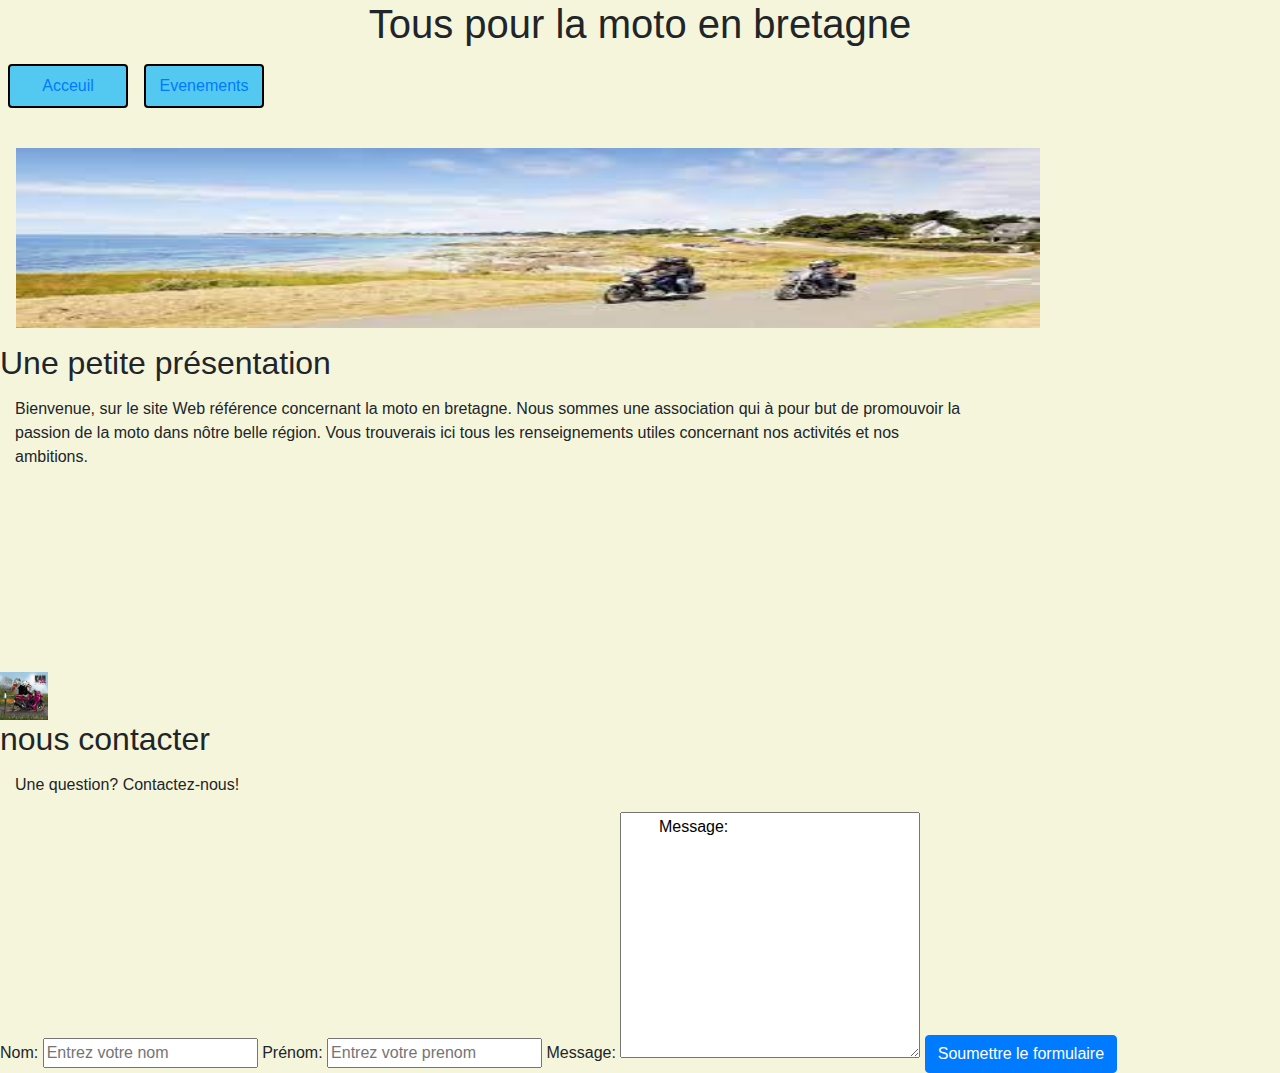
==== index.html @ ce5ceb73 "ajout d'image et travail css" ====
<!DOCTYPE html>
<html lang="fr">
<head>
  <meta charset="UTF-8">
  <meta name="viewport" content="width=device-width, initial-scale=1.0">
  <title>Motard du Morbihan</title>
  <link rel="stylesheet" href="https://cdn.jsdelivr.net/npm/bootstrap@4.3.1/dist/css/bootstrap.min.css" integrity="sha384-ggOyR0iXCbMQv3Xipma34MD+dH/1fQ784/j6cY/iJTQUOhcWr7x9JvoRxT2MZw1T" crossorigin="anonymous">
  <link rel="stylesheet" href="./style.css">
</head>
<body>
  <header>
    <h1>Tous pour la moto en bretagne</h1>
    <!-- nav bar -->
    <nav class="nav">
      <ul class="menu">
        <li><a href="./index.html">Acceuil</a></li>
        <li><a href="./event.htm">Evenements</a></li>
      </ul>
    </nav>    
  </header>
  
  <!-- main content -->
  <main class="mainContent">
    <img src="./background.jpg" alt="balade sur la côte" id="bike">
    <h2>Une petite présentation</h2>
    <p>Bienvenue, sur le site Web référence concernant la moto en bretagne. Nous sommes une
      association qui à pour but de promouvoir la passion de la moto dans nôtre belle région.
      Vous trouverais ici tous les renseignements utiles concernant nos activités et nos ambitions. </p>
  </main>
  
  <footer>
    <img src="./logo.jpg" alt="moto bzh" class="logo">
    <h2>nous contacter</h2>
    <p>Une question? Contactez-nous!</p>
    
    <form action="#">
      <label for="name">Nom:</label>
      <input type="text" id="name" placeholder="Entrez votre nom">

      <label for="firstName">Prénom:</label>
      <input type="text" id="firstName" placeholder="Entrez votre prenom">

      <label for="message">Message:</label>
      <textarea name="massage" id="massage" cols="30" rows="10" placeholder="Entrez votre message">
        Message:
      </textarea>

      <button class="btn btn-primary" type="submit">Soumettre le formulaire</button>

      </form>
  </footer>
</body>





</html>
---- style.css ----
body{
  background-color: beige;
}

h1{
  text-align: center;
}

.menu{
  display: flex;
  padding: 0;
  list-style-type: none;
  align-items: center;
}

.menu a{
  display: block;
  min-width: 120px;
  margin: 0.5rem;
  padding: 0.5rem;
  background-color: rgb(83, 201, 241);
  text-decoration: none;
  border: 2px solid black;
  border-radius: 4px;
  text-align: center;
}
.menu a:hover{
  background-color: aquamarine;
  transition: all 0.5s;
}

.logo{
  max-width: 80px;
  min-width: 30px;
  max-height: 80px;
  min-height: 30px;
  width: 3rem;
  height: 3rem;
}

.mainContent{
  background-repeat: no-repeat;
  background-size: cover;
  background-position: center;
  height: 60vh;
  width: 100vw;
}

p{
  margin: 15px;
  max-width: 75vw;
}

#bike{
  width: 80vw;
  height: 20vh;
  margin: 1rem;
}

footer{
  /* display: flex; */
}
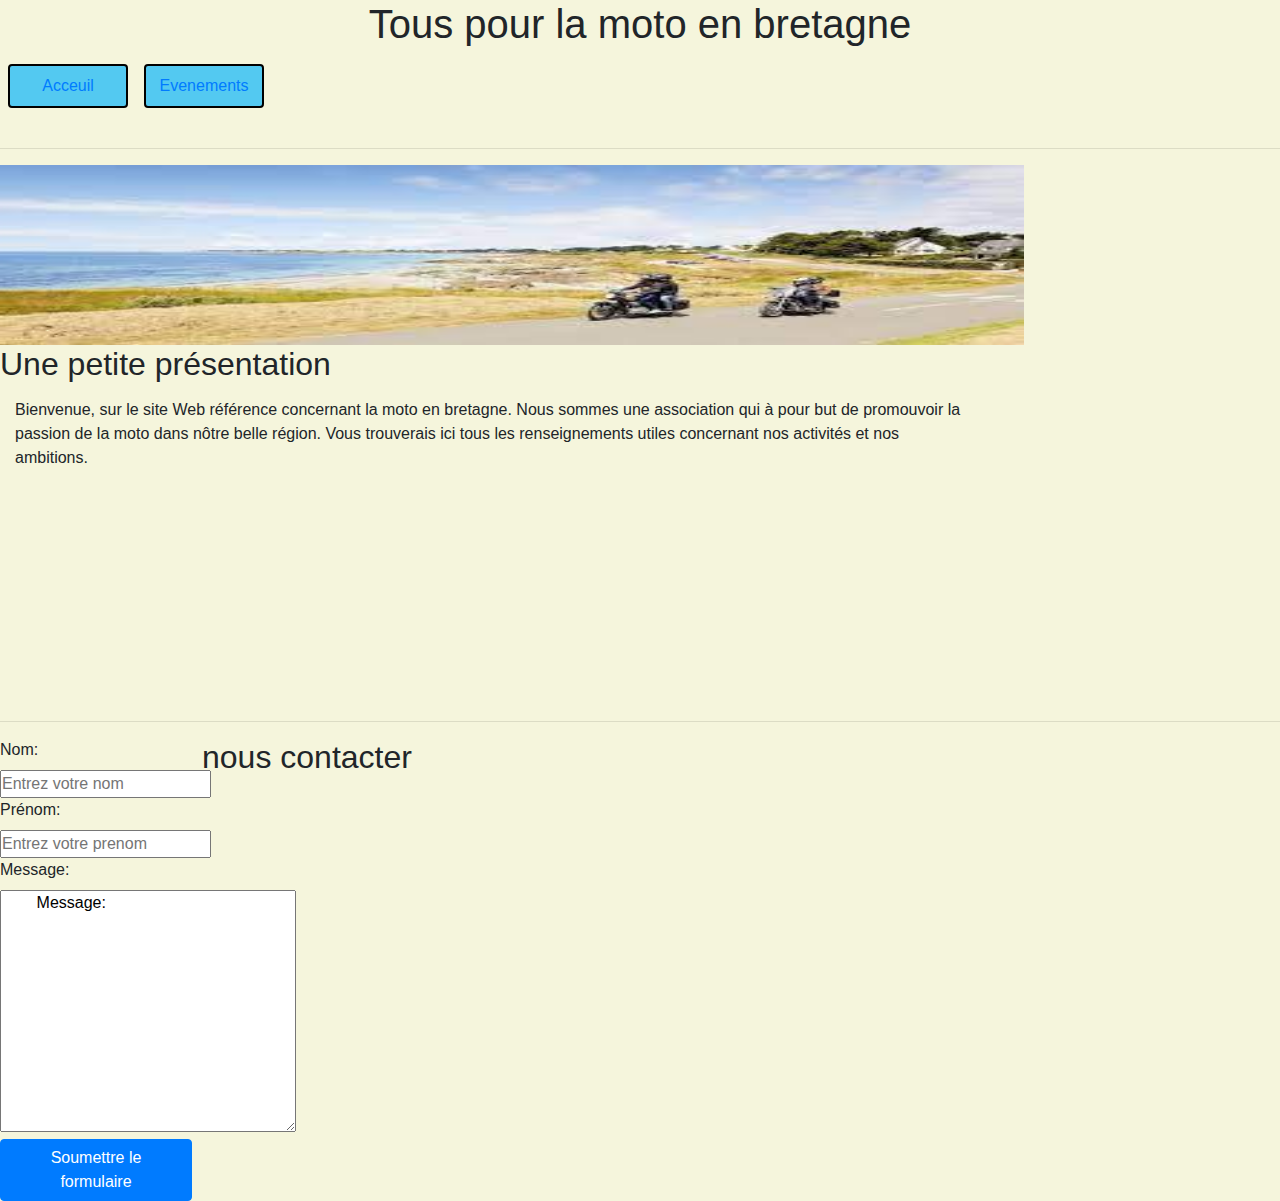
==== commit ef64cf5e: "css du footer" ====
--- a/index.html
+++ b/index.html
@@ -18,7 +18,7 @@
       </ul>
     </nav>    
   </header>
-  
+  <hr>
   <!-- main content -->
   <main class="mainContent">
     <img src="./background.jpg" alt="balade sur la côte" id="bike">
@@ -28,10 +28,10 @@
       Vous trouverais ici tous les renseignements utiles concernant nos activités et nos ambitions. </p>
   </main>
   
+  <hr>
+
   <footer>
-    <img src="./logo.jpg" alt="moto bzh" class="logo">
-    <h2>nous contacter</h2>
-    <p>Une question? Contactez-nous!</p>
+    <h2 class="h2footer">nous contacter</h2>
     
     <form action="#">
       <label for="name">Nom:</label>
--- a/style.css
+++ b/style.css
@@ -1,5 +1,10 @@
+*{
+  margin: 0;
+  padding: 0;
+}
 body{
   background-color: beige;
+
 }
 
 h1{
@@ -10,7 +15,6 @@
   display: flex;
   padding: 0;
   list-style-type: none;
-  align-items: center;
 }
 
 .menu a{
@@ -27,15 +31,6 @@
 .menu a:hover{
   background-color: aquamarine;
   transition: all 0.5s;
-}
-
-.logo{
-  max-width: 80px;
-  min-width: 30px;
-  max-height: 80px;
-  min-height: 30px;
-  width: 3rem;
-  height: 3rem;
 }
 
 .mainContent{
@@ -55,8 +50,41 @@
   width: 80vw;
   height: 20vh;
   margin: 1rem;
+  margin: 0;
+  padding: 0;
 }
 
 footer{
-  /* display: flex; */
+  display: grid;
+  grid-template-columns: 15vw 15vw 15vw 15vw 15vw 15vw;
+  grid-template-rows: 5vh 5vh 5vh 5vh 5vh;
+  gap: 10px;
+}
+
+.h2footer{
+  grid-column-start: 2;
+  grid-column-end: 5 ;
+  grid-row-start: 1;
+  grid-row-end: 1;
+}
+
+#name{
+  grid-column-start: 2;
+  grid-column-end: 4 ;
+  grid-row-start: 1;
+  grid-row-end: 2;
+}
+
+#firstname{
+  grid-column-start: 5;
+  grid-column-end: 7;
+  grid-row-start: 1;
+  grid-row-end: 2;
+}
+
+#message{
+  grid-column-start: 1;
+  grid-column-end: 6;
+  grid-row-start: 3;
+  grid-row-end: 4;
 }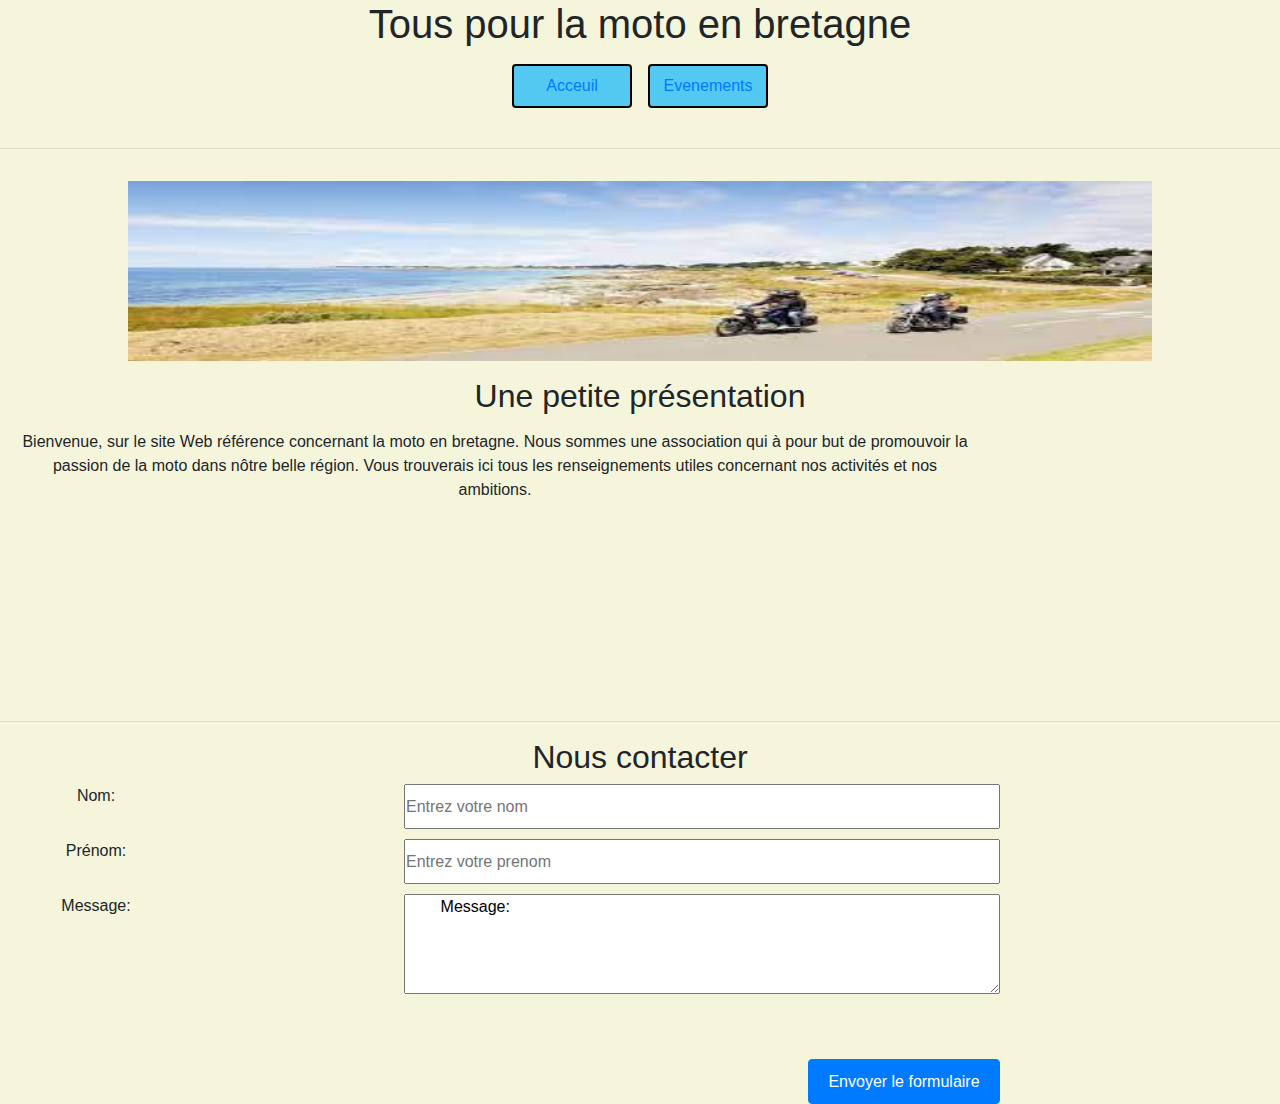
==== commit 5745234a: "mise en place du grid du footer et centrage de la navbar" ====
--- a/index.html
+++ b/index.html
@@ -11,8 +11,8 @@
   <header>
     <h1>Tous pour la moto en bretagne</h1>
     <!-- nav bar -->
-    <nav class="nav">
-      <ul class="menu">
+    <nav class="navbar">
+      <ul>
         <li><a href="./index.html">Acceuil</a></li>
         <li><a href="./event.htm">Evenements</a></li>
       </ul>
@@ -31,21 +31,21 @@
   <hr>
 
   <footer>
-    <h2 class="h2footer">nous contacter</h2>
+    <h2 class="h2footer">Nous contacter</h2>
     
-    <form action="#">
-      <label for="name">Nom:</label>
+    <form action="#" class="form">
+      <label for="name" class="name">Nom:</label>
       <input type="text" id="name" placeholder="Entrez votre nom">
 
-      <label for="firstName">Prénom:</label>
+      <label for="firstName" class="firstName">Prénom:</label>
       <input type="text" id="firstName" placeholder="Entrez votre prenom">
 
-      <label for="message">Message:</label>
-      <textarea name="massage" id="massage" cols="30" rows="10" placeholder="Entrez votre message">
+      <label for="message" class="message">Message:</label>
+      <textarea name="massage" id="message" cols="30" rows="10" placeholder="Entrez votre message">
         Message:
       </textarea>
 
-      <button class="btn btn-primary" type="submit">Soumettre le formulaire</button>
+      <button class="btn btn-primary" type="submit">Envoyer le formulaire</button>
 
       </form>
   </footer>
--- a/style.css
+++ b/style.css
@@ -4,6 +4,7 @@
 }
 body{
   background-color: beige;
+  text-align: center;
 
 }
 
@@ -11,13 +12,13 @@
   text-align: center;
 }
 
-.menu{
-  display: flex;
+.navbar{
+  display: inline-block;
   padding: 0;
-  list-style-type: none;
+  /* list-style-type: none;  */
 }
 
-.menu a{
+.navbar a{
   display: block;
   min-width: 120px;
   margin: 0.5rem;
@@ -28,10 +29,16 @@
   border-radius: 4px;
   text-align: center;
 }
-.menu a:hover{
+.navbar a:hover{
   background-color: aquamarine;
   transition: all 0.5s;
 }
+ul{
+  display: flex;
+  list-style-type: none; 
+
+}
+
 
 .mainContent{
   background-repeat: no-repeat;
@@ -50,41 +57,46 @@
   width: 80vw;
   height: 20vh;
   margin: 1rem;
-  margin: 0;
   padding: 0;
 }
 
-footer{
+
+.form{
   display: grid;
   grid-template-columns: 15vw 15vw 15vw 15vw 15vw 15vw;
-  grid-template-rows: 5vh 5vh 5vh 5vh 5vh;
+  grid-template-rows: 5vh 5vh 5vh 5vh 5vh 5vh;
   gap: 10px;
 }
 
-.h2footer{
-  grid-column-start: 2;
-  grid-column-end: 5 ;
-  grid-row-start: 1;
-  grid-row-end: 1;
+.name{
+  grid-column: 1/2 ;
+  grid-row: 1;
+}
+#name{
+  grid-column: 3/6;
+  grid-row: 1;
 }
 
-#name{
-  grid-column-start: 2;
-  grid-column-end: 4 ;
-  grid-row-start: 1;
-  grid-row-end: 2;
+.firstName{
+  grid-column: 1/2;
+  grid-row: 2;
+}
+#firstName{
+  grid-column: 3/6;
+  grid-row: 2;
 }
 
-#firstname{
-  grid-column-start: 5;
-  grid-column-end: 7;
-  grid-row-start: 1;
-  grid-row-end: 2;
+.message{
+  grid-column: 1/2;
+  grid-row: 3;
+}
+#message{
+  grid-column: 3/6;
+  grid-row: 3/5;
 }
 
-#message{
-  grid-column-start: 1;
-  grid-column-end: 6;
-  grid-row-start: 3;
-  grid-row-end: 4;
+.btn{
+  grid-column: 5/6;
+  grid-row: 6;
+  overflow: none;
 }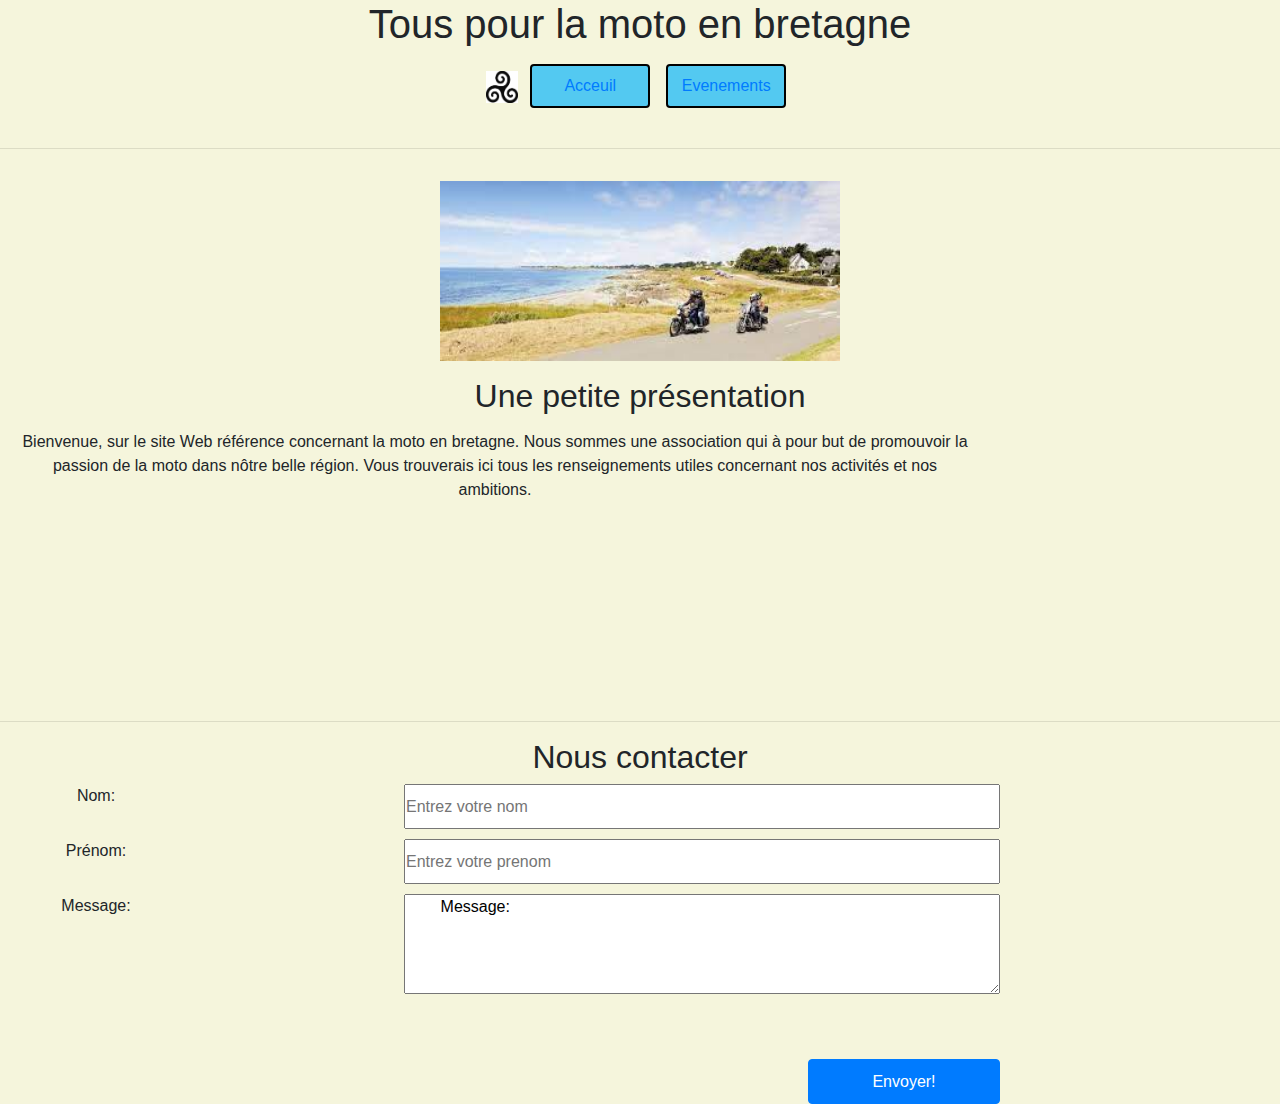
==== commit 60d0a172: "pagination de event.html" ====
--- a/index.html
+++ b/index.html
@@ -10,6 +10,7 @@
 <body>
   <header>
     <h1>Tous pour la moto en bretagne</h1>
+    <img src="./logo.jpg" alt="logo" id="logo">
     <!-- nav bar -->
     <nav class="navbar">
       <ul>
@@ -19,6 +20,7 @@
     </nav>    
   </header>
   <hr>
+  
   <!-- main content -->
   <main class="mainContent">
     <img src="./background.jpg" alt="balade sur la côte" id="bike">
@@ -45,8 +47,7 @@
         Message:
       </textarea>
 
-      <button class="btn btn-primary" type="submit">Envoyer le formulaire</button>
-
+      <button class="btn btn-primary" type="submit">Envoyer!</button>
       </form>
   </footer>
 </body>
--- a/style.css
+++ b/style.css
@@ -5,7 +5,6 @@
 body{
   background-color: beige;
   text-align: center;
-
 }
 
 h1{
@@ -39,6 +38,12 @@
 
 }
 
+#logo{
+  width: 2rem;
+  max-width: 100px;
+  height: 2rem;
+  max-height: 100px;
+}
 
 .mainContent{
   background-repeat: no-repeat;
@@ -53,11 +58,12 @@
   max-width: 75vw;
 }
 
-#bike{
+#bike, .img-event{
   width: 80vw;
   height: 20vh;
   margin: 1rem;
   padding: 0;
+  max-width: 400px;
 }
 
 
@@ -98,5 +104,5 @@
 .btn{
   grid-column: 5/6;
   grid-row: 6;
-  overflow: none;
+  overflow: hidden;
 }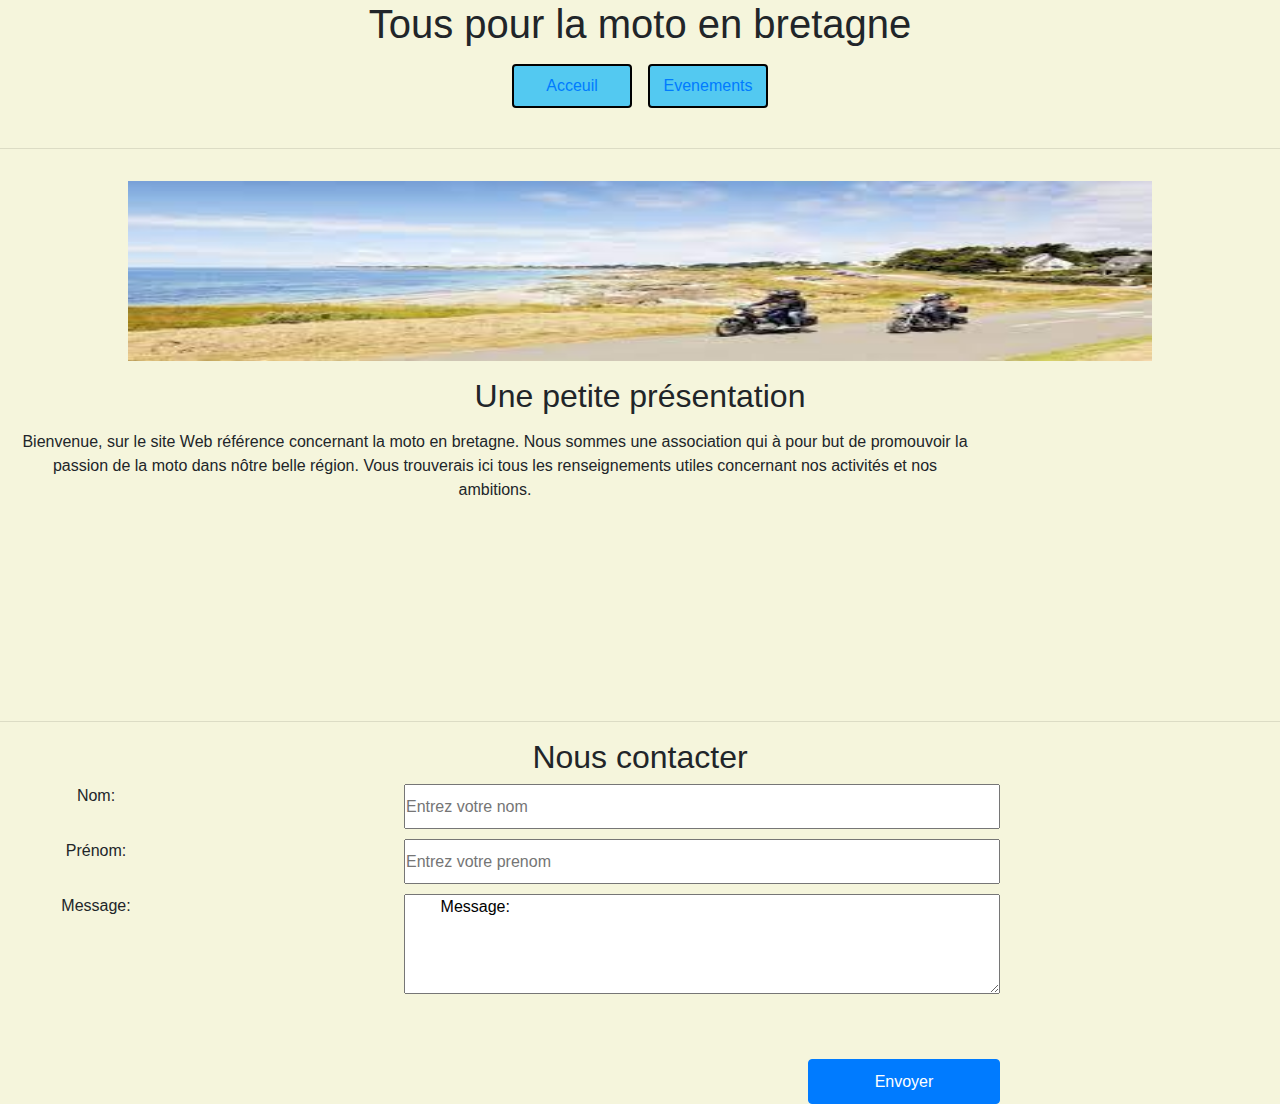
==== commit 4dffeb72: "pagination event.html" ====
--- a/index.html
+++ b/index.html
@@ -10,7 +10,6 @@
 <body>
   <header>
     <h1>Tous pour la moto en bretagne</h1>
-    <img src="./logo.jpg" alt="logo" id="logo">
     <!-- nav bar -->
     <nav class="navbar">
       <ul>
@@ -47,7 +46,8 @@
         Message:
       </textarea>
 
-      <button class="btn btn-primary" type="submit">Envoyer!</button>
+      <button class="btn btn-primary" type="submit">Envoyer</button>
+
       </form>
   </footer>
 </body>
--- a/style.css
+++ b/style.css
@@ -38,12 +38,6 @@
 
 }
 
-#logo{
-  width: 2rem;
-  max-width: 100px;
-  height: 2rem;
-  max-height: 100px;
-}
 
 .mainContent{
   background-repeat: no-repeat;
@@ -58,12 +52,11 @@
   max-width: 75vw;
 }
 
-#bike, .img-event{
+#bike{
   width: 80vw;
   height: 20vh;
   margin: 1rem;
   padding: 0;
-  max-width: 400px;
 }
 
 
@@ -101,8 +94,9 @@
   grid-row: 3/5;
 }
 
+
 .btn{
   grid-column: 5/6;
   grid-row: 6;
-  overflow: hidden;
+  overflow: none;
 }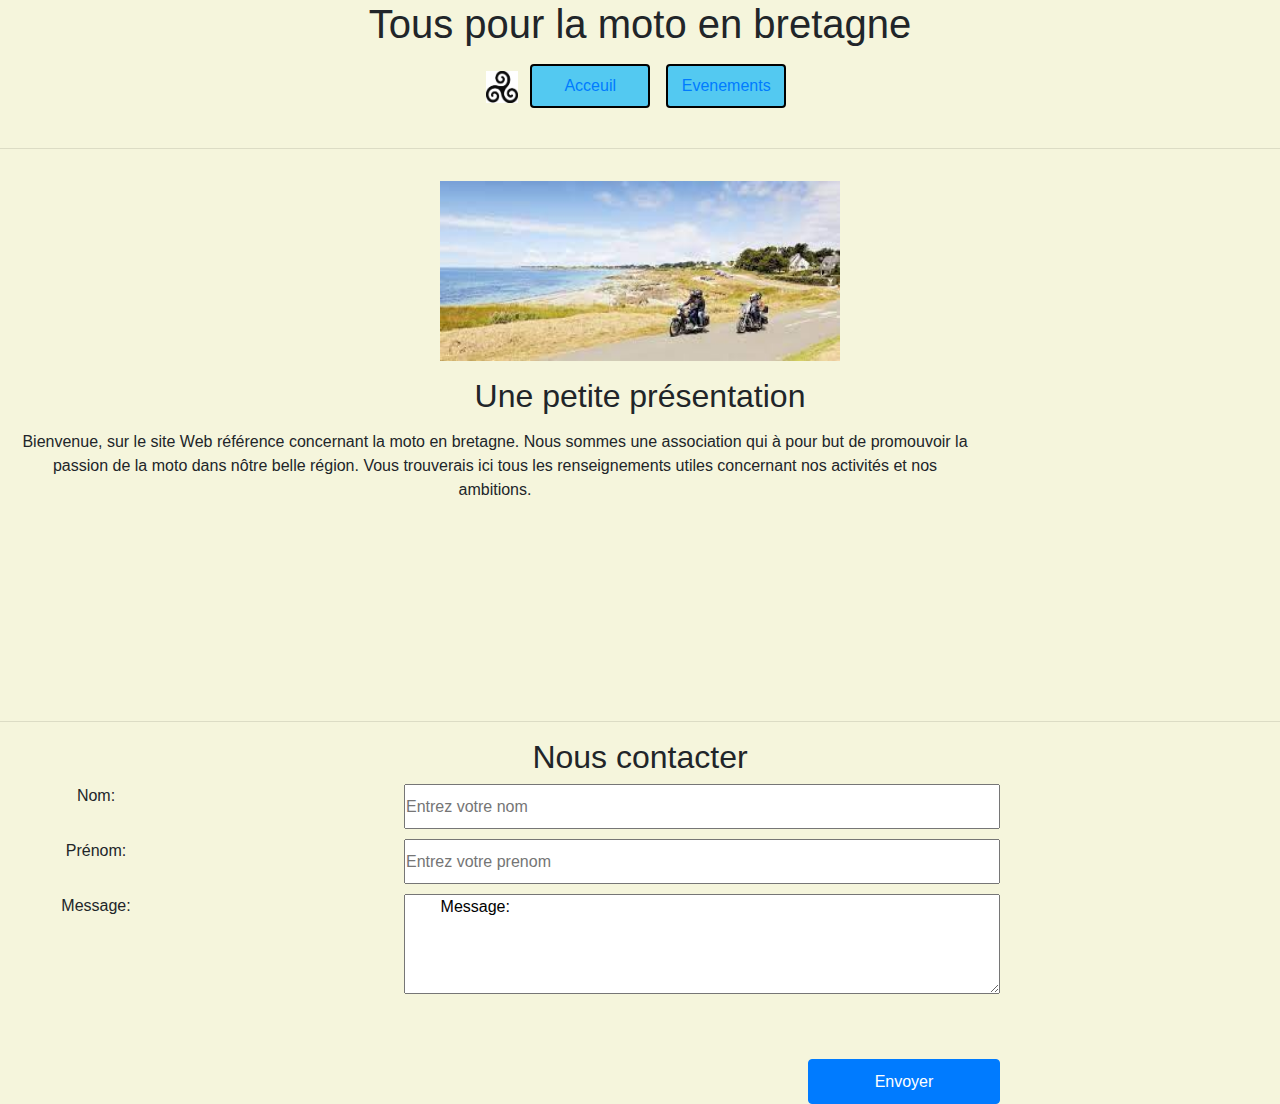
==== commit 775da3ba: "Merge branch 'main'" ====
--- a/index.html
+++ b/index.html
@@ -10,6 +10,7 @@
 <body>
   <header>
     <h1>Tous pour la moto en bretagne</h1>
+    <img src="./logo.jpg" alt="logo" id="logo">
     <!-- nav bar -->
     <nav class="navbar">
       <ul>
--- a/style.css
+++ b/style.css
@@ -38,6 +38,12 @@
 
 }
 
+#logo{
+  width: 2rem;
+  max-width: 100px;
+  height: 2rem;
+  max-height: 100px;
+}
 
 .mainContent{
   background-repeat: no-repeat;
@@ -52,11 +58,12 @@
   max-width: 75vw;
 }
 
-#bike{
+#bike, .img-event{
   width: 80vw;
   height: 20vh;
   margin: 1rem;
   padding: 0;
+  max-width: 400px;
 }
 
 
@@ -98,5 +105,5 @@
 .btn{
   grid-column: 5/6;
   grid-row: 6;
-  overflow: none;
+  overflow: hidden;
 }